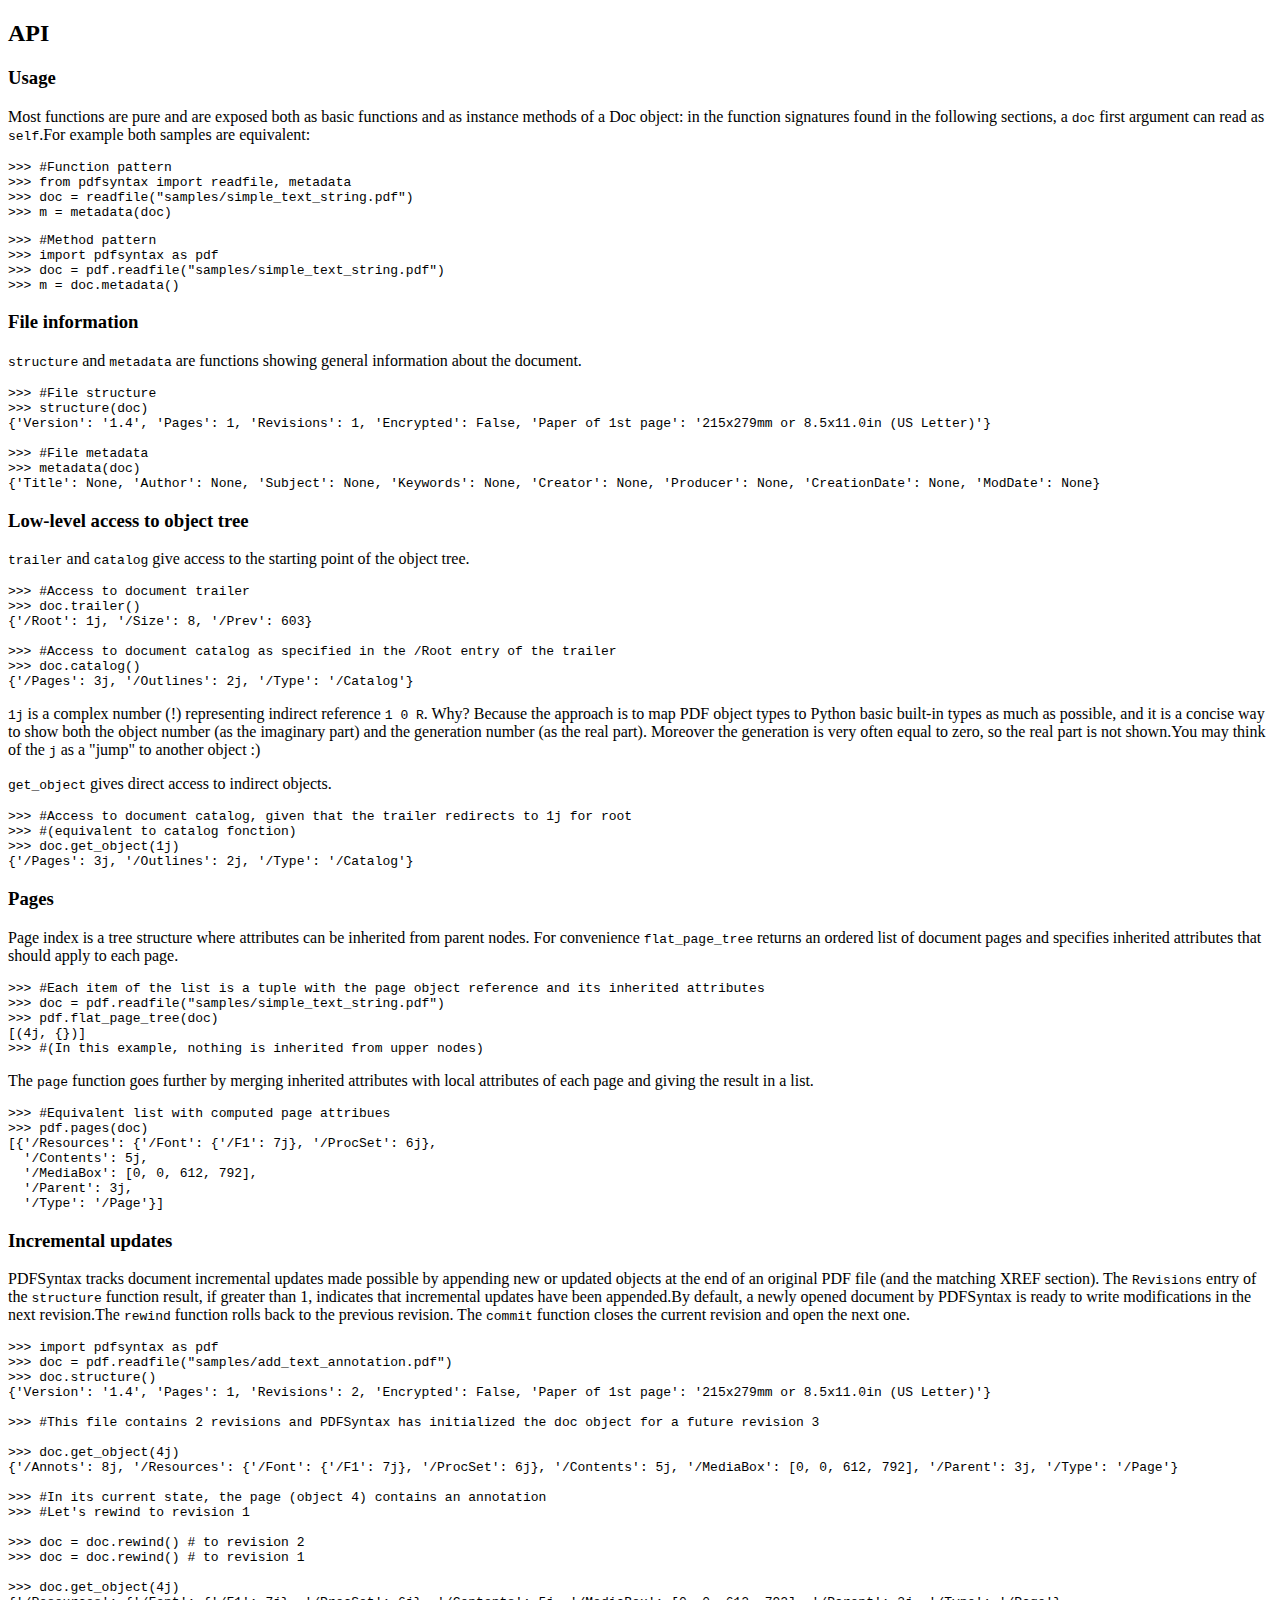
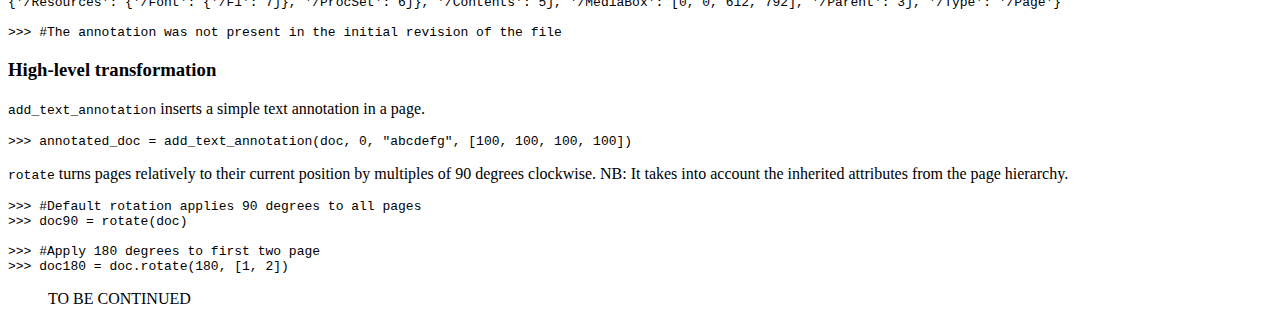
==== docs/api.html @ 43550f04 "Render markdown doc" ====
<!DOCTYPE html>
<html>
<head>
    <meta charset="UTF-8" />
    <meta name="viewport" content="width=device-width, initial-scale=1" />
    <title>PDFSyntax</title>
</head>
<body>
<h2>API</h2>
<h3>Usage</h3>
<p>Most functions are pure and are exposed both as basic functions and as instance methods of a Doc object: in the function signatures found in the following sections, a <code>doc</code> first argument can read as <code>self</code>.For example both samples are equivalent:</p>
<pre>>>> #Function pattern
>>> from pdfsyntax import readfile, metadata
>>> doc = readfile("samples/simple_text_string.pdf")
>>> m = metadata(doc)
</pre>
<pre>>>> #Method pattern
>>> import pdfsyntax as pdf
>>> doc = pdf.readfile("samples/simple_text_string.pdf")
>>> m = doc.metadata()
</pre>
<h3>File information</h3>
<p><code>structure</code> and <code>metadata</code> are functions showing general information about the document.</p>
<pre>>>> #File structure
>>> structure(doc)
{'Version': '1.4', 'Pages': 1, 'Revisions': 1, 'Encrypted': False, 'Paper of 1st page': '215x279mm or 8.5x11.0in (US Letter)'}

>>> #File metadata
>>> metadata(doc)
{'Title': None, 'Author': None, 'Subject': None, 'Keywords': None, 'Creator': None, 'Producer': None, 'CreationDate': None, 'ModDate': None}
</pre>
<h3>Low-level access to object tree</h3>
<p><code>trailer</code> and <code>catalog</code> give access to the starting point of the object tree. </p>
<pre>>>> #Access to document trailer
>>> doc.trailer()
{'/Root': 1j, '/Size': 8, '/Prev': 603}

>>> #Access to document catalog as specified in the /Root entry of the trailer
>>> doc.catalog()
{'/Pages': 3j, '/Outlines': 2j, '/Type': '/Catalog'}
</pre>
<p><code>1j</code> is a complex number (!) representing indirect reference <code>1 0 R</code>. Why? Because the approach is to map PDF object types to Python basic built-in types as much as possible, and it is a concise way to show both the object number (as the imaginary part) and the generation number (as the real part). Moreover the generation is very often equal to zero, so the real part is not shown.You may think of the <code>j</code> as a "jump" to another object :)</p>
<p><code>get_object</code> gives direct access to indirect objects.</p>
<pre>>>> #Access to document catalog, given that the trailer redirects to 1j for root
>>> #(equivalent to catalog fonction)
>>> doc.get_object(1j)
{'/Pages': 3j, '/Outlines': 2j, '/Type': '/Catalog'}
</pre>
<h3>Pages</h3>
<p>Page index is a tree structure where attributes can be inherited from parent nodes. For convenience <code>flat_page_tree</code> returns an ordered list of document pages and specifies inherited attributes that should apply to each page.</p>
<pre>>>> #Each item of the list is a tuple with the page object reference and its inherited attributes
>>> doc = pdf.readfile("samples/simple_text_string.pdf")
>>> pdf.flat_page_tree(doc)
[(4j, {})]
>>> #(In this example, nothing is inherited from upper nodes)
</pre>
<p>The <code>page</code> function goes further by merging inherited attributes with local attributes of each page and giving the result in a list.</p>
<pre>>>> #Equivalent list with computed page attribues
>>> pdf.pages(doc)
[{'/Resources': {'/Font': {'/F1': 7j}, '/ProcSet': 6j},
  '/Contents': 5j,
  '/MediaBox': [0, 0, 612, 792],
  '/Parent': 3j,
  '/Type': '/Page'}]
</pre>
<h3>Incremental updates</h3>
<p>PDFSyntax tracks document incremental updates made possible by appending new or updated objects at the end of an original PDF file (and the matching XREF section). The <code>Revisions</code> entry of the <code>structure</code> function result, if greater than 1, indicates that incremental updates have been appended.By default, a newly opened document by PDFSyntax is ready to write modifications in the next revision.The <code>rewind</code> function rolls back to the previous revision. The <code>commit</code> function closes the current revision and open the next one.</p>
<pre>>>> import pdfsyntax as pdf
>>> doc = pdf.readfile("samples/add_text_annotation.pdf")
>>> doc.structure()
{'Version': '1.4', 'Pages': 1, 'Revisions': 2, 'Encrypted': False, 'Paper of 1st page': '215x279mm or 8.5x11.0in (US Letter)'}

>>> #This file contains 2 revisions and PDFSyntax has initialized the doc object for a future revision 3

>>> doc.get_object(4j)
{'/Annots': 8j, '/Resources': {'/Font': {'/F1': 7j}, '/ProcSet': 6j}, '/Contents': 5j, '/MediaBox': [0, 0, 612, 792], '/Parent': 3j, '/Type': '/Page'}

>>> #In its current state, the page (object 4) contains an annotation
>>> #Let's rewind to revision 1

>>> doc = doc.rewind() # to revision 2
>>> doc = doc.rewind() # to revision 1

>>> doc.get_object(4j)
{'/Resources': {'/Font': {'/F1': 7j}, '/ProcSet': 6j}, '/Contents': 5j, '/MediaBox': [0, 0, 612, 792], '/Parent': 3j, '/Type': '/Page'}

>>> #The annotation was not present in the initial revision of the file
</pre>
<h3>High-level transformation</h3>
<p><code>add_text_annotation</code> inserts a simple text annotation in a page.</p>
<pre>>>> annotated_doc = add_text_annotation(doc, 0, "abcdefg", [100, 100, 100, 100])
</pre>
<p><code>rotate</code> turns pages relatively to their current position by multiples of 90 degrees clockwise. NB: It takes into account the inherited attributes from the page hierarchy.</p>
<pre>>>> #Default rotation applies 90 degrees to all pages
>>> doc90 = rotate(doc)

>>> #Apply 180 degrees to first two page
>>> doc180 = doc.rotate(180, [1, 2])
</pre>
<p></p>
<blockquote><p> TO BE CONTINUED</p>
</blockquote>

</body>
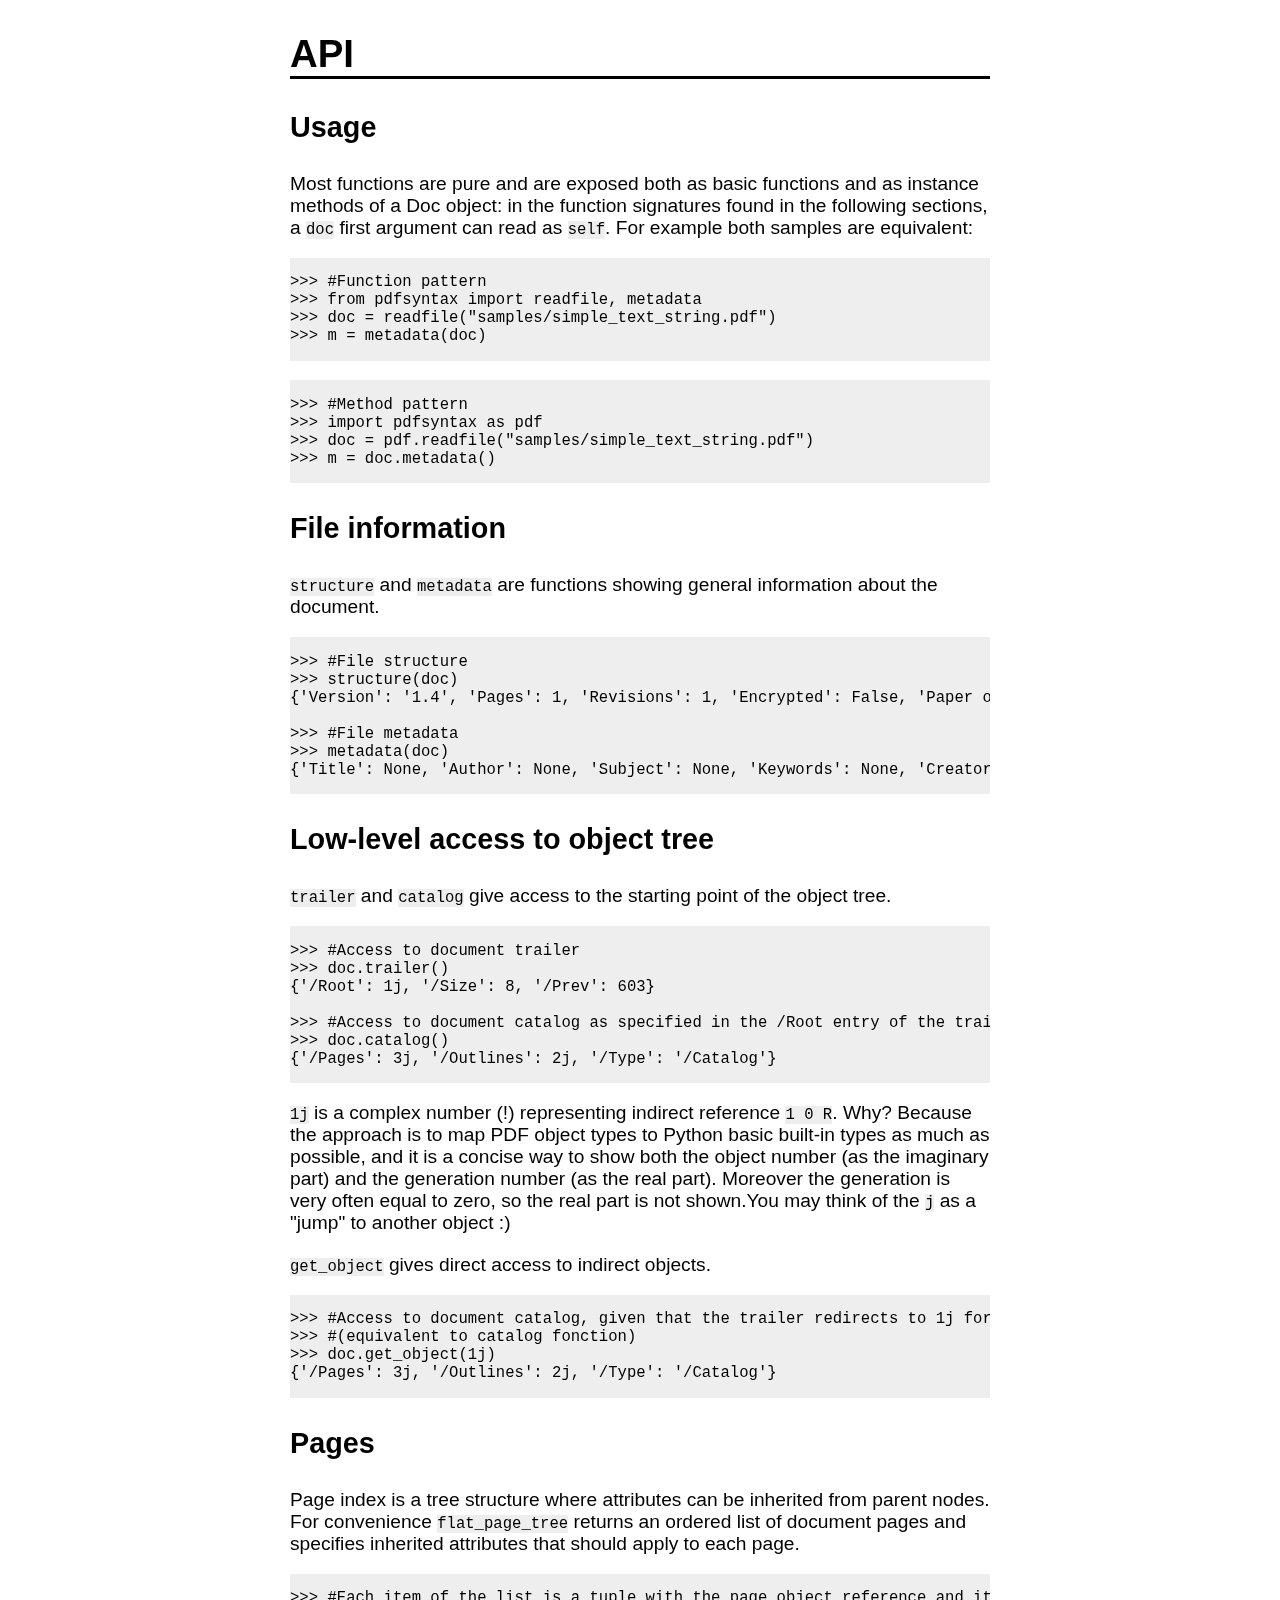
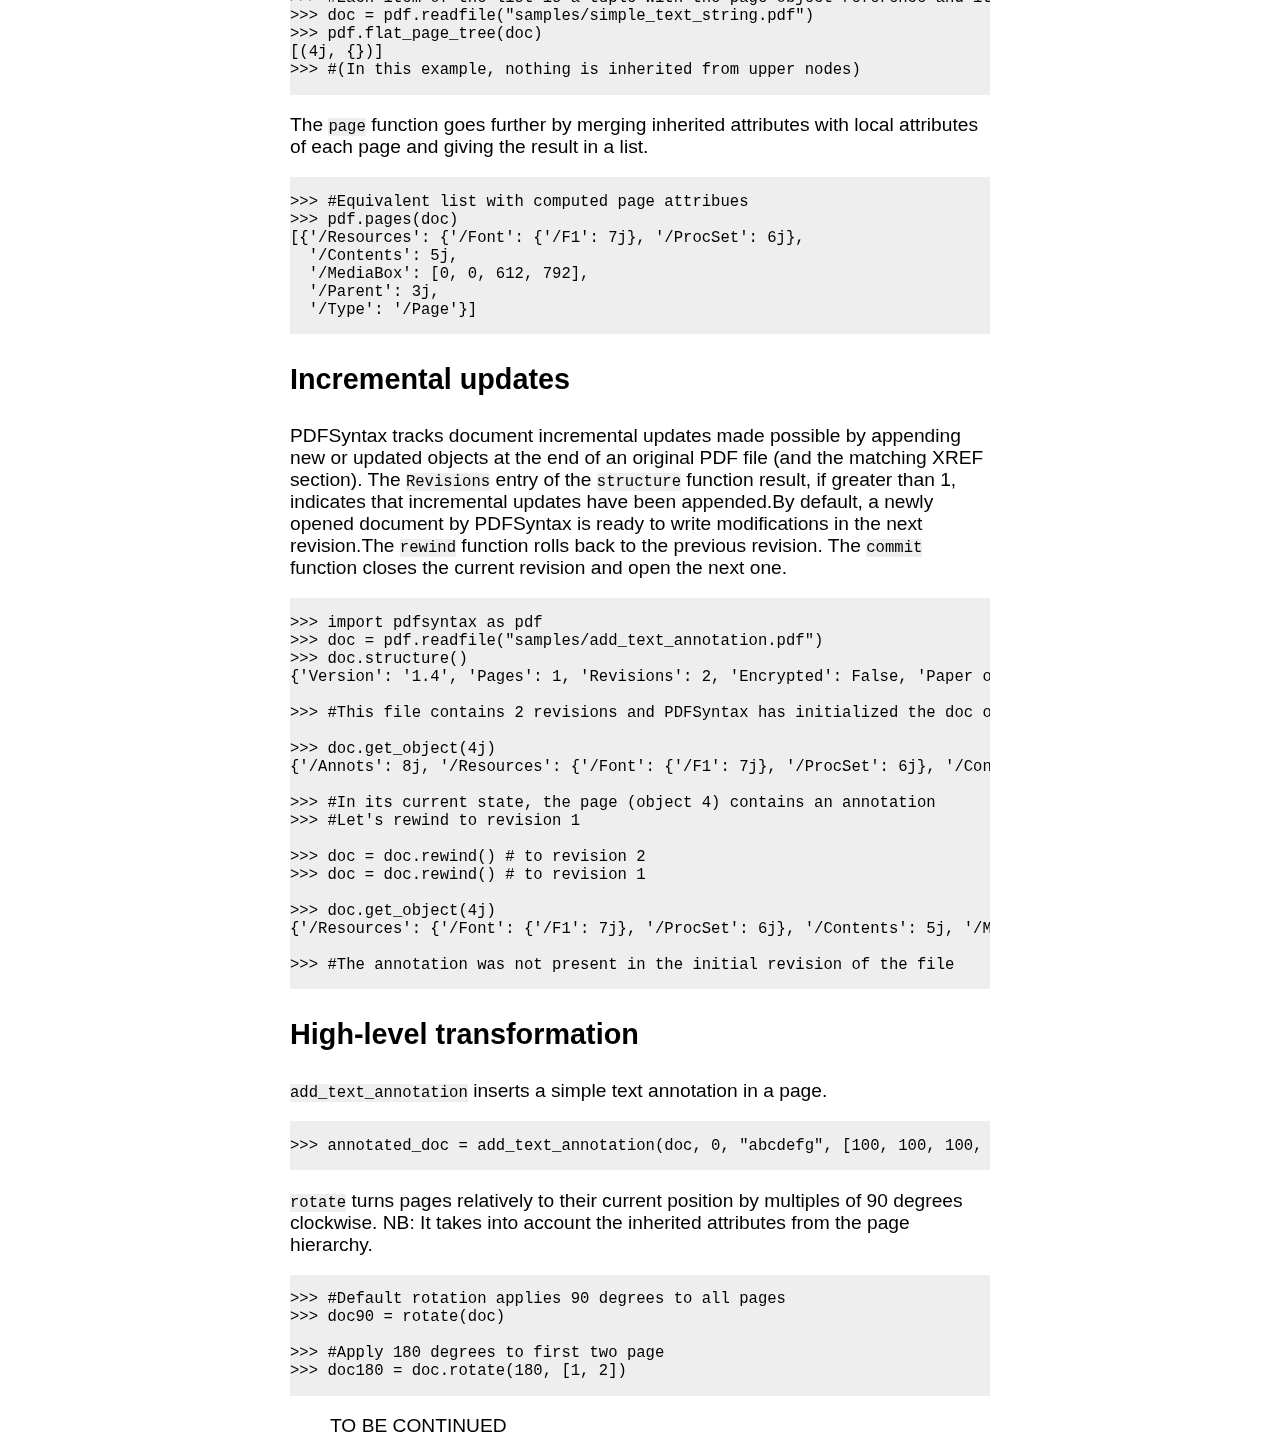
==== commit 3d06a439: "Add css to markdown renderer" ====
--- a/docs/api.html
+++ b/docs/api.html
@@ -3,22 +3,26 @@
 <head>
     <meta charset="UTF-8" />
     <meta name="viewport" content="width=device-width, initial-scale=1" />
+    <link rel="stylesheet" href="pdfsyntax.css">
     <title>PDFSyntax</title>
 </head>
 <body>
 <h2>API</h2>
+<p></p>
 <h3>Usage</h3>
-<p>Most functions are pure and are exposed both as basic functions and as instance methods of a Doc object: in the function signatures found in the following sections, a <code>doc</code> first argument can read as <code>self</code>.For example both samples are equivalent:</p>
+<p>Most functions are pure and are exposed both as basic functions and as instance methods of a Doc object: in the function signatures found in the following sections, a <code>doc</code> first argument can read as <code>self</code>. For example both samples are equivalent:</p>
 <pre>>>> #Function pattern
 >>> from pdfsyntax import readfile, metadata
 >>> doc = readfile("samples/simple_text_string.pdf")
 >>> m = metadata(doc)
 </pre>
+<p></p>
 <pre>>>> #Method pattern
 >>> import pdfsyntax as pdf
 >>> doc = pdf.readfile("samples/simple_text_string.pdf")
 >>> m = doc.metadata()
 </pre>
+<p></p>
 <h3>File information</h3>
 <p><code>structure</code> and <code>metadata</code> are functions showing general information about the document.</p>
 <pre>>>> #File structure
@@ -29,6 +33,7 @@
 >>> metadata(doc)
 {'Title': None, 'Author': None, 'Subject': None, 'Keywords': None, 'Creator': None, 'Producer': None, 'CreationDate': None, 'ModDate': None}
 </pre>
+<p></p>
 <h3>Low-level access to object tree</h3>
 <p><code>trailer</code> and <code>catalog</code> give access to the starting point of the object tree. </p>
 <pre>>>> #Access to document trailer
@@ -46,6 +51,7 @@
 >>> doc.get_object(1j)
 {'/Pages': 3j, '/Outlines': 2j, '/Type': '/Catalog'}
 </pre>
+<p></p>
 <h3>Pages</h3>
 <p>Page index is a tree structure where attributes can be inherited from parent nodes. For convenience <code>flat_page_tree</code> returns an ordered list of document pages and specifies inherited attributes that should apply to each page.</p>
 <pre>>>> #Each item of the list is a tuple with the page object reference and its inherited attributes
@@ -63,6 +69,7 @@
   '/Parent': 3j,
   '/Type': '/Page'}]
 </pre>
+<p></p>
 <h3>Incremental updates</h3>
 <p>PDFSyntax tracks document incremental updates made possible by appending new or updated objects at the end of an original PDF file (and the matching XREF section). The <code>Revisions</code> entry of the <code>structure</code> function result, if greater than 1, indicates that incremental updates have been appended.By default, a newly opened document by PDFSyntax is ready to write modifications in the next revision.The <code>rewind</code> function rolls back to the previous revision. The <code>commit</code> function closes the current revision and open the next one.</p>
 <pre>>>> import pdfsyntax as pdf
@@ -86,6 +93,7 @@
 
 >>> #The annotation was not present in the initial revision of the file
 </pre>
+<p></p>
 <h3>High-level transformation</h3>
 <p><code>add_text_annotation</code> inserts a simple text annotation in a page.</p>
 <pre>>>> annotated_doc = add_text_annotation(doc, 0, "abcdefg", [100, 100, 100, 100])
--- a/docs/pdfsyntax.css
+++ b/docs/pdfsyntax.css
@@ -0,0 +1,26 @@
+body {
+    font-family: sans-serif;
+    font-size: 1.2em;
+    max-width: 700px;
+    margin: 0.5em auto;
+}
+h2 {
+    font-size: 2em;
+    border-bottom-style: solid;
+    border-bottom-color: black;
+}
+h3 {
+    font-size: 1.5em;
+}
+code {
+    background-color: #eeeeee;
+}
+pre {
+    padding-top: 1em;
+    padding-bottom: 1em;
+    background-color: #eeeeee;
+    overflow-y: auto;
+}
+img {
+    max-width: 100%;
+}
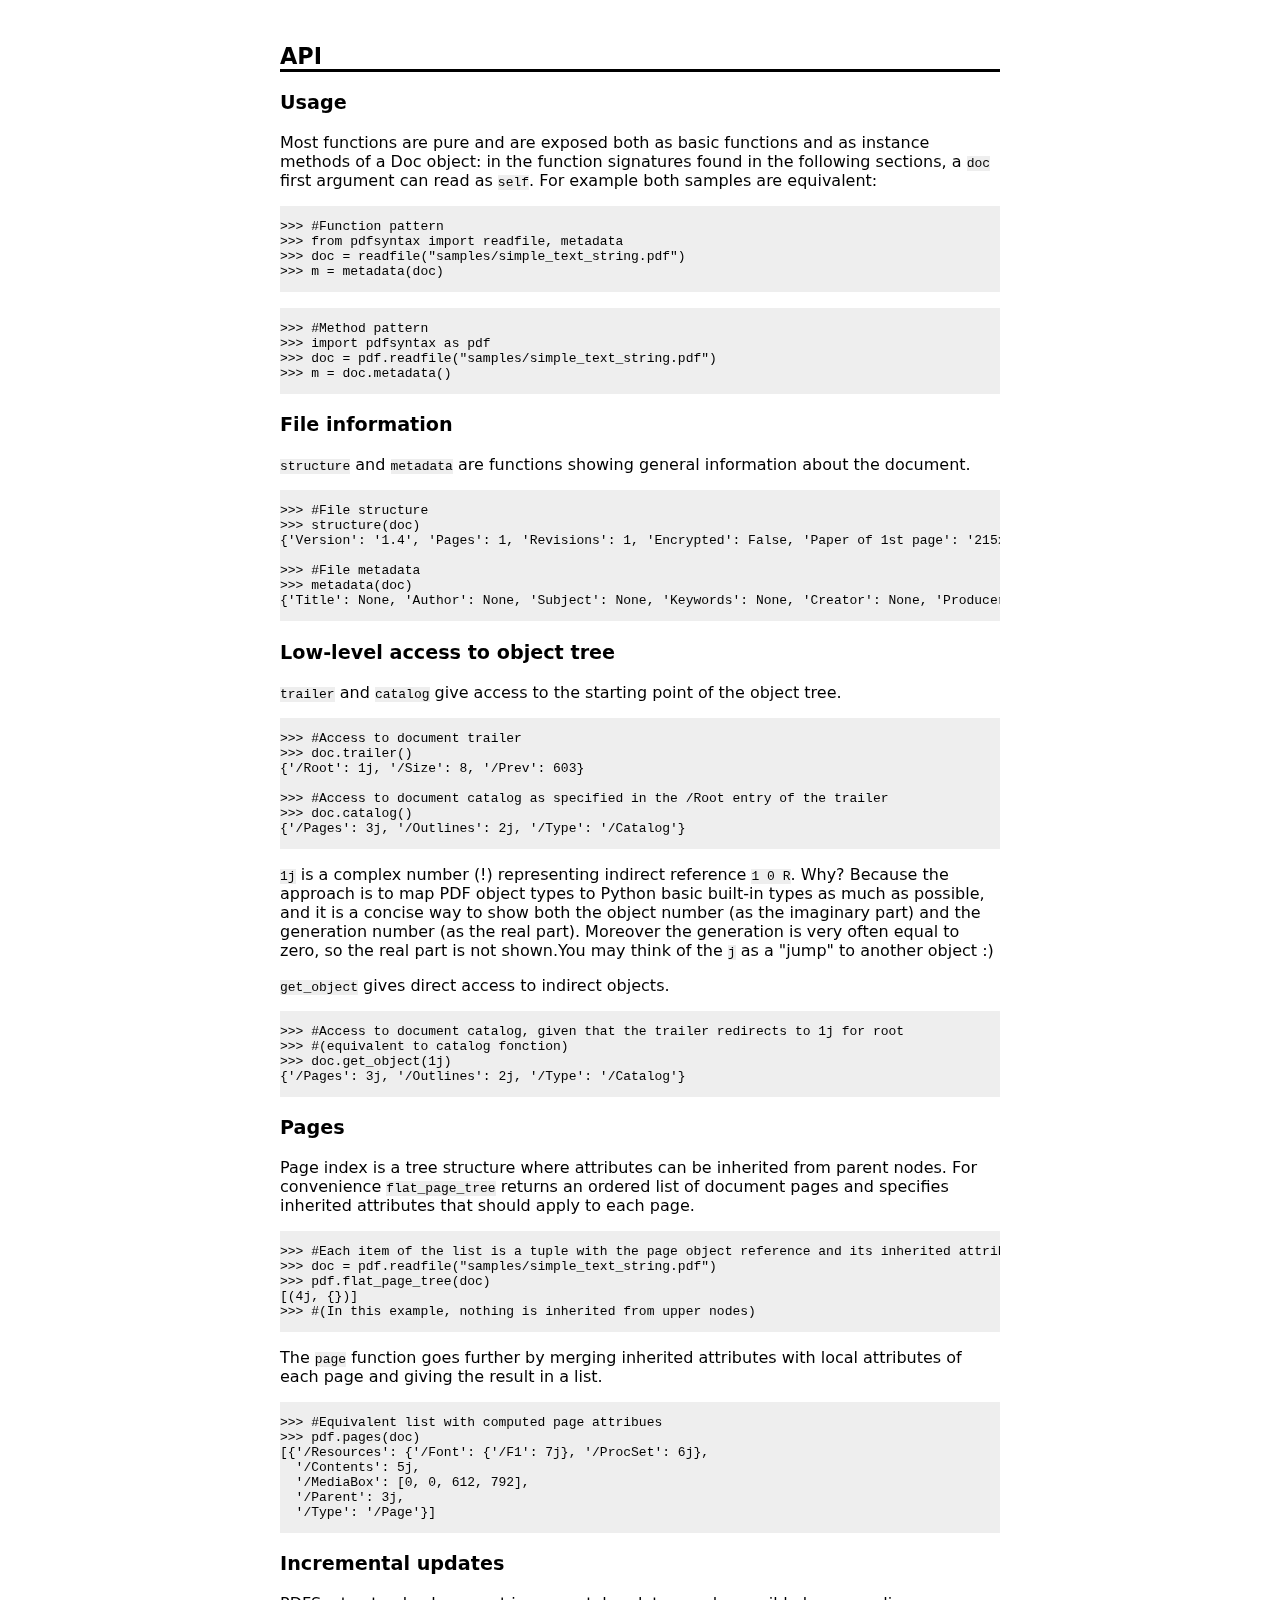
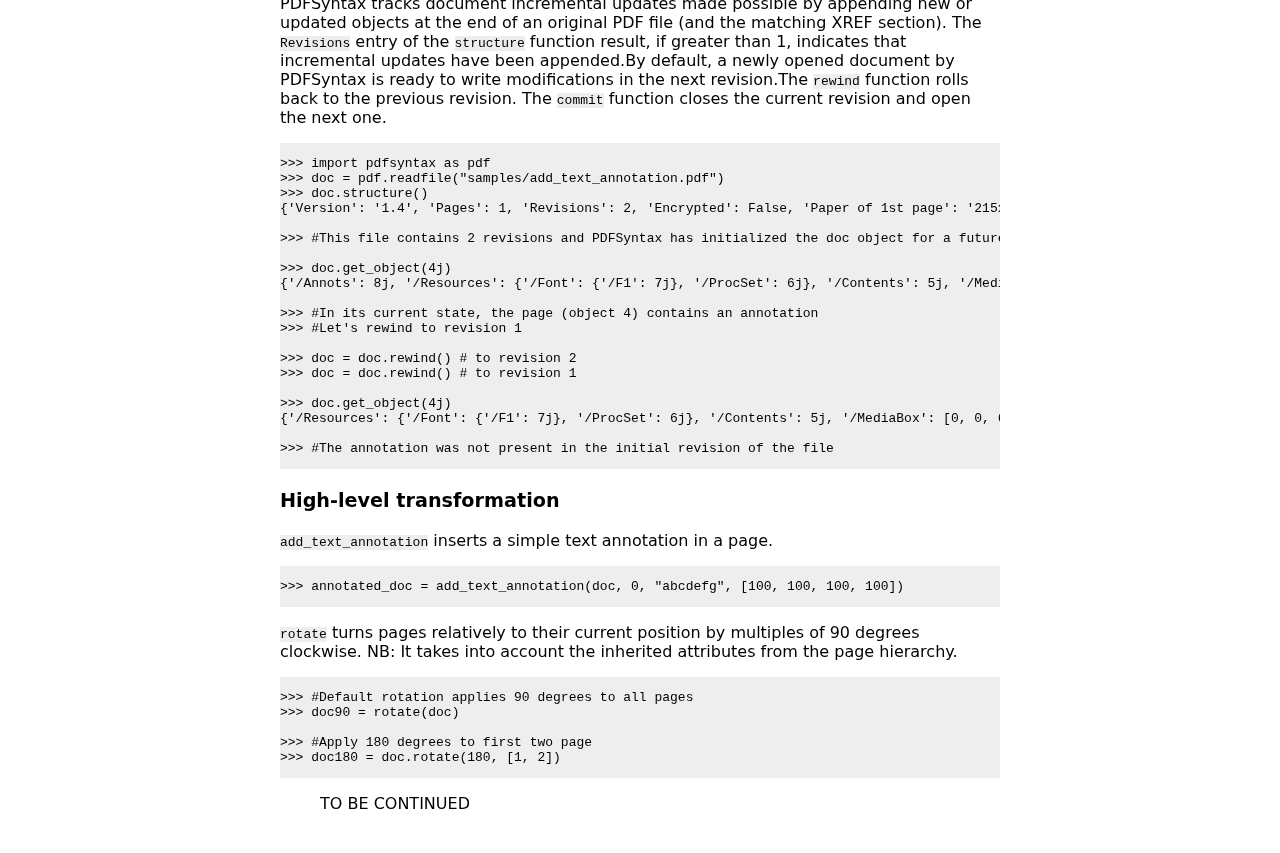
==== commit c608999e: "Add HTML entities in markdown compiler" ====
--- a/docs/api.html
+++ b/docs/api.html
@@ -7,62 +7,63 @@
     <title>PDFSyntax</title>
 </head>
 <body>
+<main>
 <h2>API</h2>
 <p></p>
 <h3>Usage</h3>
 <p>Most functions are pure and are exposed both as basic functions and as instance methods of a Doc object: in the function signatures found in the following sections, a <code>doc</code> first argument can read as <code>self</code>. For example both samples are equivalent:</p>
-<pre>>>> #Function pattern
->>> from pdfsyntax import readfile, metadata
->>> doc = readfile("samples/simple_text_string.pdf")
->>> m = metadata(doc)
+<pre>&gt;&gt;&gt; #Function pattern
+&gt;&gt;&gt; from pdfsyntax import readfile, metadata
+&gt;&gt;&gt; doc = readfile("samples/simple_text_string.pdf")
+&gt;&gt;&gt; m = metadata(doc)
 </pre>
 <p></p>
-<pre>>>> #Method pattern
->>> import pdfsyntax as pdf
->>> doc = pdf.readfile("samples/simple_text_string.pdf")
->>> m = doc.metadata()
+<pre>&gt;&gt;&gt; #Method pattern
+&gt;&gt;&gt; import pdfsyntax as pdf
+&gt;&gt;&gt; doc = pdf.readfile("samples/simple_text_string.pdf")
+&gt;&gt;&gt; m = doc.metadata()
 </pre>
 <p></p>
 <h3>File information</h3>
 <p><code>structure</code> and <code>metadata</code> are functions showing general information about the document.</p>
-<pre>>>> #File structure
->>> structure(doc)
+<pre>&gt;&gt;&gt; #File structure
+&gt;&gt;&gt; structure(doc)
 {'Version': '1.4', 'Pages': 1, 'Revisions': 1, 'Encrypted': False, 'Paper of 1st page': '215x279mm or 8.5x11.0in (US Letter)'}
 
->>> #File metadata
->>> metadata(doc)
+&gt;&gt;&gt; #File metadata
+&gt;&gt;&gt; metadata(doc)
 {'Title': None, 'Author': None, 'Subject': None, 'Keywords': None, 'Creator': None, 'Producer': None, 'CreationDate': None, 'ModDate': None}
 </pre>
 <p></p>
 <h3>Low-level access to object tree</h3>
 <p><code>trailer</code> and <code>catalog</code> give access to the starting point of the object tree. </p>
-<pre>>>> #Access to document trailer
->>> doc.trailer()
+<pre>&gt;&gt;&gt; #Access to document trailer
+&gt;&gt;&gt; doc.trailer()
 {'/Root': 1j, '/Size': 8, '/Prev': 603}
 
->>> #Access to document catalog as specified in the /Root entry of the trailer
->>> doc.catalog()
+&gt;&gt;&gt; #Access to document catalog as specified in the /Root entry of the trailer
+&gt;&gt;&gt; doc.catalog()
 {'/Pages': 3j, '/Outlines': 2j, '/Type': '/Catalog'}
 </pre>
 <p><code>1j</code> is a complex number (!) representing indirect reference <code>1 0 R</code>. Why? Because the approach is to map PDF object types to Python basic built-in types as much as possible, and it is a concise way to show both the object number (as the imaginary part) and the generation number (as the real part). Moreover the generation is very often equal to zero, so the real part is not shown.You may think of the <code>j</code> as a "jump" to another object :)</p>
 <p><code>get_object</code> gives direct access to indirect objects.</p>
-<pre>>>> #Access to document catalog, given that the trailer redirects to 1j for root
->>> #(equivalent to catalog fonction)
->>> doc.get_object(1j)
+<pre>&gt;&gt;&gt; #Access to document catalog, given that the trailer redirects to 1j for root
+&gt;&gt;&gt; #(equivalent to catalog fonction)
+&gt;&gt;&gt; doc.get_object(1j)
 {'/Pages': 3j, '/Outlines': 2j, '/Type': '/Catalog'}
 </pre>
 <p></p>
 <h3>Pages</h3>
 <p>Page index is a tree structure where attributes can be inherited from parent nodes. For convenience <code>flat_page_tree</code> returns an ordered list of document pages and specifies inherited attributes that should apply to each page.</p>
-<pre>>>> #Each item of the list is a tuple with the page object reference and its inherited attributes
->>> doc = pdf.readfile("samples/simple_text_string.pdf")
->>> pdf.flat_page_tree(doc)
+<pre>&gt;&gt;&gt; #Each item of the list is a tuple with the page object reference and its inherited attributes
+&gt;&gt;&gt; doc = pdf.readfile("samples/simple_text_string.pdf")
+&gt;&gt;&gt; pdf.flat_page_tree(doc)
 [(4j, {})]
->>> #(In this example, nothing is inherited from upper nodes)
+&gt;&gt;&gt; #(In this example, nothing is inherited from upper nodes)
 </pre>
 <p>The <code>page</code> function goes further by merging inherited attributes with local attributes of each page and giving the result in a list.</p>
-<pre>>>> #Equivalent list with computed page attribues
->>> pdf.pages(doc)
+<pre>&gt;&gt;&gt; #Equivalent list with computed page attribues
+&gt;&gt;&gt; pdf.pages(doc)
 [{'/Resources': {'/Font': {'/F1': 7j}, '/ProcSet': 6j},
   '/Contents': 5j,
   '/MediaBox': [0, 0, 612, 792],
@@ -72,41 +73,42 @@
 <p></p>
 <h3>Incremental updates</h3>
 <p>PDFSyntax tracks document incremental updates made possible by appending new or updated objects at the end of an original PDF file (and the matching XREF section). The <code>Revisions</code> entry of the <code>structure</code> function result, if greater than 1, indicates that incremental updates have been appended.By default, a newly opened document by PDFSyntax is ready to write modifications in the next revision.The <code>rewind</code> function rolls back to the previous revision. The <code>commit</code> function closes the current revision and open the next one.</p>
-<pre>>>> import pdfsyntax as pdf
->>> doc = pdf.readfile("samples/add_text_annotation.pdf")
->>> doc.structure()
+<pre>&gt;&gt;&gt; import pdfsyntax as pdf
+&gt;&gt;&gt; doc = pdf.readfile("samples/add_text_annotation.pdf")
+&gt;&gt;&gt; doc.structure()
 {'Version': '1.4', 'Pages': 1, 'Revisions': 2, 'Encrypted': False, 'Paper of 1st page': '215x279mm or 8.5x11.0in (US Letter)'}
 
->>> #This file contains 2 revisions and PDFSyntax has initialized the doc object for a future revision 3
+&gt;&gt;&gt; #This file contains 2 revisions and PDFSyntax has initialized the doc object for a future revision 3
 
->>> doc.get_object(4j)
+&gt;&gt;&gt; doc.get_object(4j)
 {'/Annots': 8j, '/Resources': {'/Font': {'/F1': 7j}, '/ProcSet': 6j}, '/Contents': 5j, '/MediaBox': [0, 0, 612, 792], '/Parent': 3j, '/Type': '/Page'}
 
->>> #In its current state, the page (object 4) contains an annotation
->>> #Let's rewind to revision 1
+&gt;&gt;&gt; #In its current state, the page (object 4) contains an annotation
+&gt;&gt;&gt; #Let's rewind to revision 1
 
->>> doc = doc.rewind() # to revision 2
->>> doc = doc.rewind() # to revision 1
+&gt;&gt;&gt; doc = doc.rewind() # to revision 2
+&gt;&gt;&gt; doc = doc.rewind() # to revision 1
 
->>> doc.get_object(4j)
+&gt;&gt;&gt; doc.get_object(4j)
 {'/Resources': {'/Font': {'/F1': 7j}, '/ProcSet': 6j}, '/Contents': 5j, '/MediaBox': [0, 0, 612, 792], '/Parent': 3j, '/Type': '/Page'}
 
->>> #The annotation was not present in the initial revision of the file
+&gt;&gt;&gt; #The annotation was not present in the initial revision of the file
 </pre>
 <p></p>
 <h3>High-level transformation</h3>
 <p><code>add_text_annotation</code> inserts a simple text annotation in a page.</p>
-<pre>>>> annotated_doc = add_text_annotation(doc, 0, "abcdefg", [100, 100, 100, 100])
+<pre>&gt;&gt;&gt; annotated_doc = add_text_annotation(doc, 0, "abcdefg", [100, 100, 100, 100])
 </pre>
 <p><code>rotate</code> turns pages relatively to their current position by multiples of 90 degrees clockwise. NB: It takes into account the inherited attributes from the page hierarchy.</p>
-<pre>>>> #Default rotation applies 90 degrees to all pages
->>> doc90 = rotate(doc)
+<pre>&gt;&gt;&gt; #Default rotation applies 90 degrees to all pages
+&gt;&gt;&gt; doc90 = rotate(doc)
 
->>> #Apply 180 degrees to first two page
->>> doc180 = doc.rotate(180, [1, 2])
+&gt;&gt;&gt; #Apply 180 degrees to first two page
+&gt;&gt;&gt; doc180 = doc.rotate(180, [1, 2])
 </pre>
 <p></p>
 <blockquote><p> TO BE CONTINUED</p>
 </blockquote>
 
+</main>
 </body>
--- a/docs/pdfsyntax.css
+++ b/docs/pdfsyntax.css
@@ -1,16 +1,26 @@
 body {
-    font-family: sans-serif;
-    font-size: 1.2em;
-    max-width: 700px;
+    font-family: system-ui, sans-serif;
+}
+header, main, footer {
+    font-size: 1em;
+    max-width: 720px;
+    padding: 1em;
     margin: 0.5em auto;
 }
+header, footer {
+    text-align: center;
+}
+h1 {
+    font-size: 2.5em;
+    margin-top: 0;
+}
 h2 {
-    font-size: 2em;
+    font-size: 1.4em;
     border-bottom-style: solid;
     border-bottom-color: black;
 }
 h3 {
-    font-size: 1.5em;
+    font-size: 1.2em;
 }
 code {
     background-color: #eeeeee;
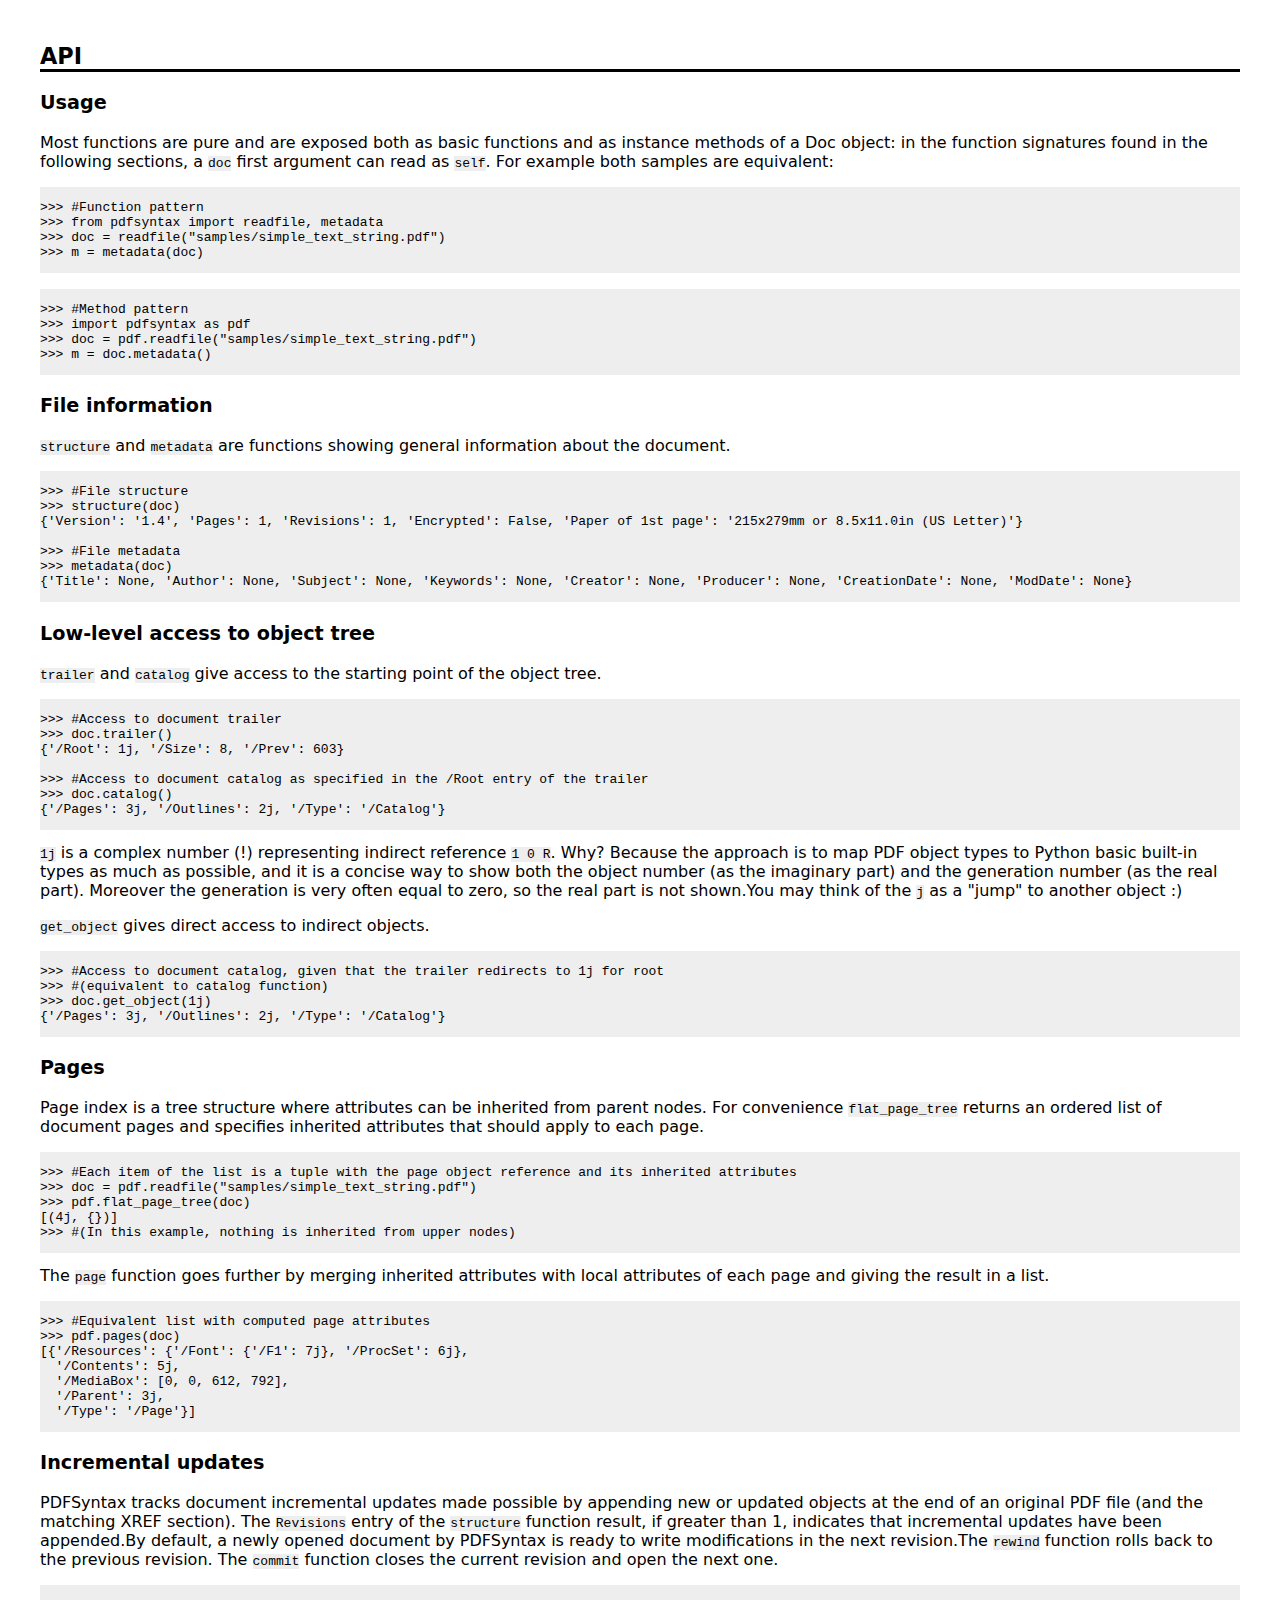
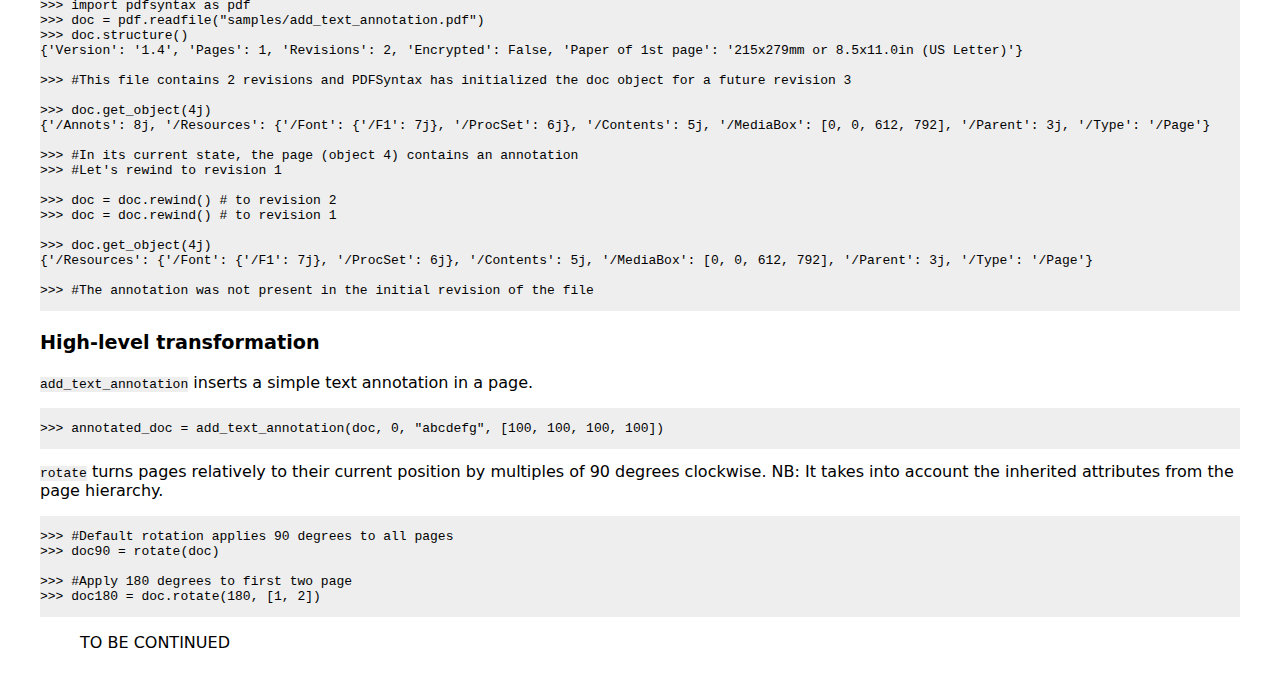
==== commit e60a5d6a: "Fix typos" ====
--- a/docs/api.html
+++ b/docs/api.html
@@ -48,7 +48,7 @@
 <p><code>1j</code> is a complex number (!) representing indirect reference <code>1 0 R</code>. Why? Because the approach is to map PDF object types to Python basic built-in types as much as possible, and it is a concise way to show both the object number (as the imaginary part) and the generation number (as the real part). Moreover the generation is very often equal to zero, so the real part is not shown.You may think of the <code>j</code> as a "jump" to another object :)</p>
 <p><code>get_object</code> gives direct access to indirect objects.</p>
 <pre>&gt;&gt;&gt; #Access to document catalog, given that the trailer redirects to 1j for root
-&gt;&gt;&gt; #(equivalent to catalog fonction)
+&gt;&gt;&gt; #(equivalent to catalog function)
 &gt;&gt;&gt; doc.get_object(1j)
 {'/Pages': 3j, '/Outlines': 2j, '/Type': '/Catalog'}
 </pre>
@@ -62,7 +62,7 @@
 &gt;&gt;&gt; #(In this example, nothing is inherited from upper nodes)
 </pre>
 <p>The <code>page</code> function goes further by merging inherited attributes with local attributes of each page and giving the result in a list.</p>
-<pre>&gt;&gt;&gt; #Equivalent list with computed page attribues
+<pre>&gt;&gt;&gt; #Equivalent list with computed page attributes
 &gt;&gt;&gt; pdf.pages(doc)
 [{'/Resources': {'/Font': {'/F1': 7j}, '/ProcSet': 6j},
   '/Contents': 5j,
--- a/docs/pdfsyntax.css
+++ b/docs/pdfsyntax.css
@@ -2,14 +2,15 @@
     font-family: system-ui, sans-serif;
 }
 header, main, footer {
+    max-width: 1200px;
     font-size: 1em;
-    max-width: 720px;
     padding: 1em;
     margin: 0.5em auto;
 }
 header, footer {
     text-align: center;
 }
+
 h1 {
     font-size: 2.5em;
     margin-top: 0;
@@ -22,6 +23,11 @@
 h3 {
     font-size: 1.2em;
 }
+
+h4 {
+    font-size: 1em;
+}
+
 code {
     background-color: #eeeeee;
 }
@@ -33,4 +39,57 @@
 }
 img {
     max-width: 100%;
+    border-radius: 25px;
 }
+
+section {
+    display: flex;
+    flex-flow: row wrap;
+    align-items: start;
+    justify-content: space-around;
+    gap: 50px;
+    padding-top: 2em;
+    padding-bottom: 2em;
+}
+
+.f {
+    width: 360px;
+}
+
+.b0 {
+    background-color: #ffffff;
+}    
+
+.b1 {
+    background: linear-gradient(#e2e2e2, #f7f7f7);
+    text-align: center;
+    padding-top: 20px;
+    padding-bottom: 20px;
+}    
+
+.content {
+    max-width: 1200px;
+    margin: 0.5em auto;
+}
+
+a {
+    color: #770000;
+}
+
+.pad {
+    padding-left: 2em;
+    padding-right: 2em;
+}
+
+h4 {
+    margin-top: 10px;
+    margin-bottom: 8px;
+}
+
+p {
+    margin-top: 8px;
+}
+
+.rl {
+    border-top: solid 1px #770000;
+}
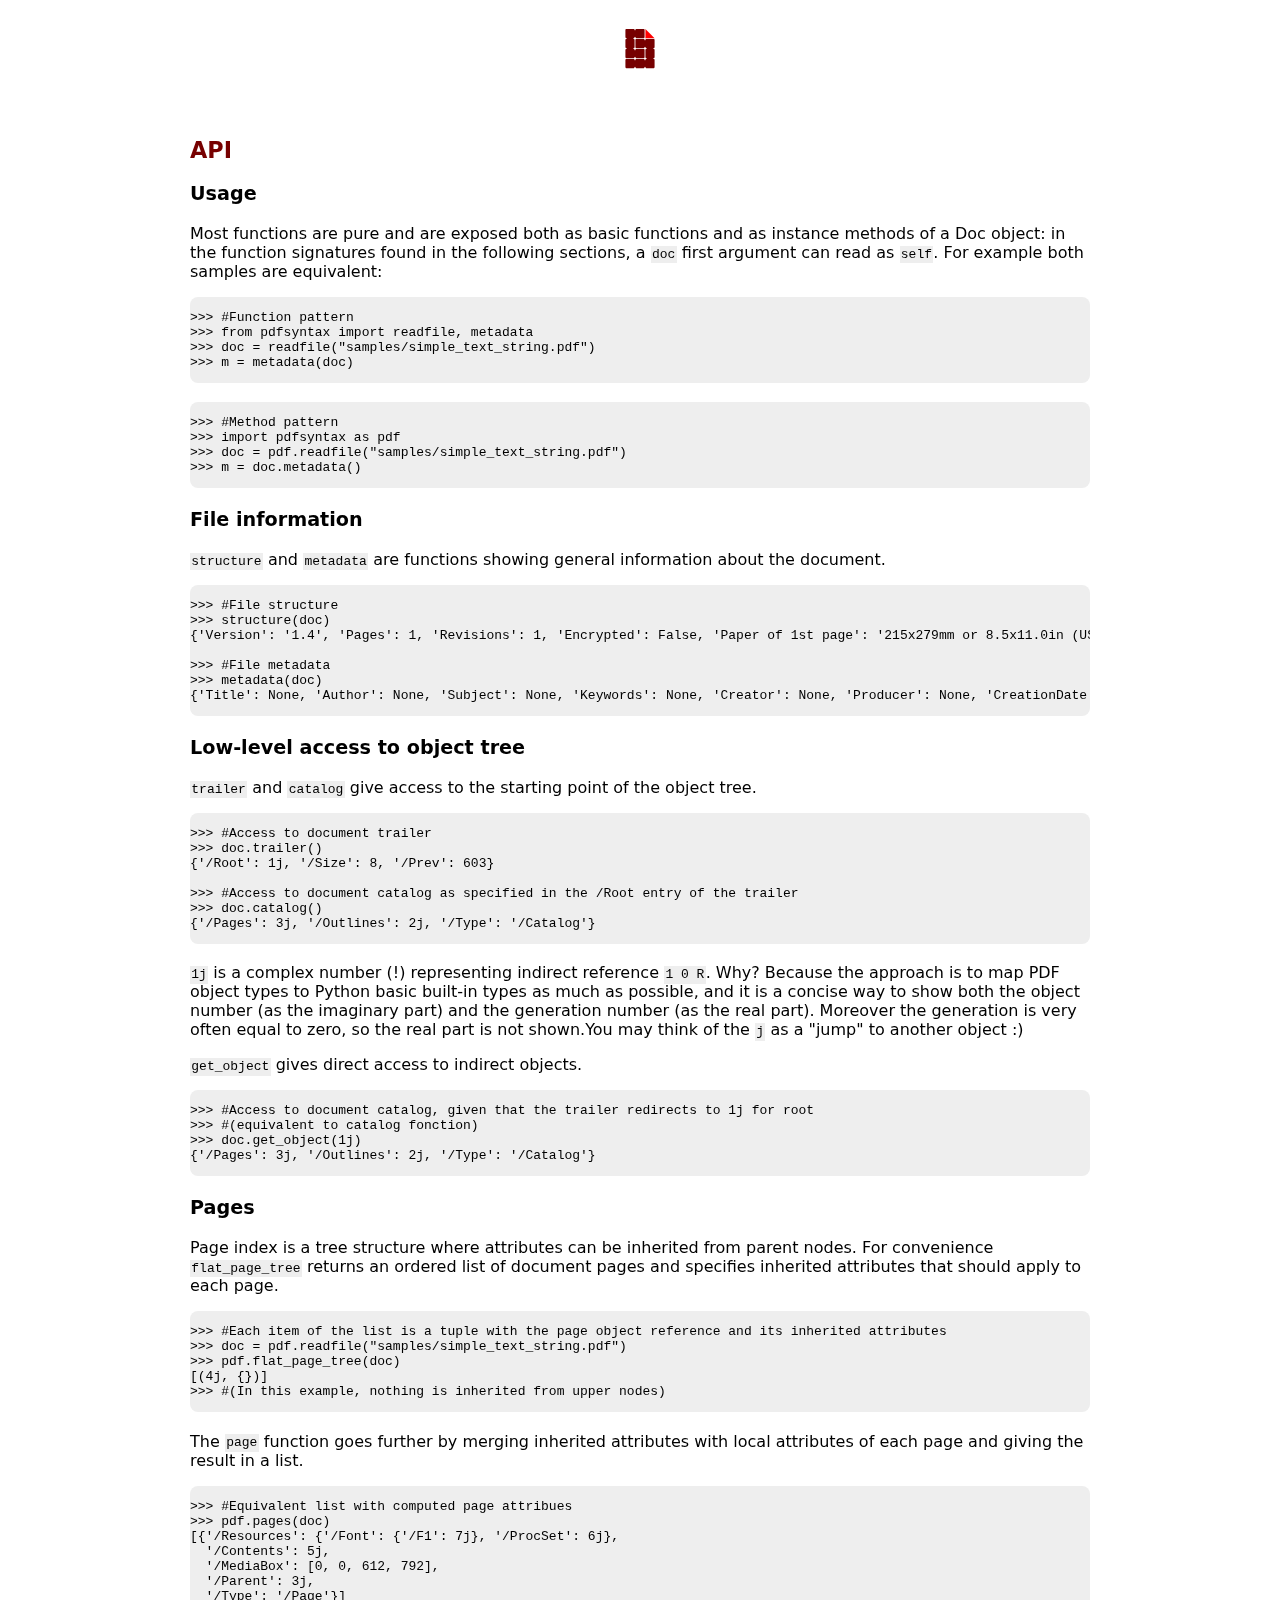
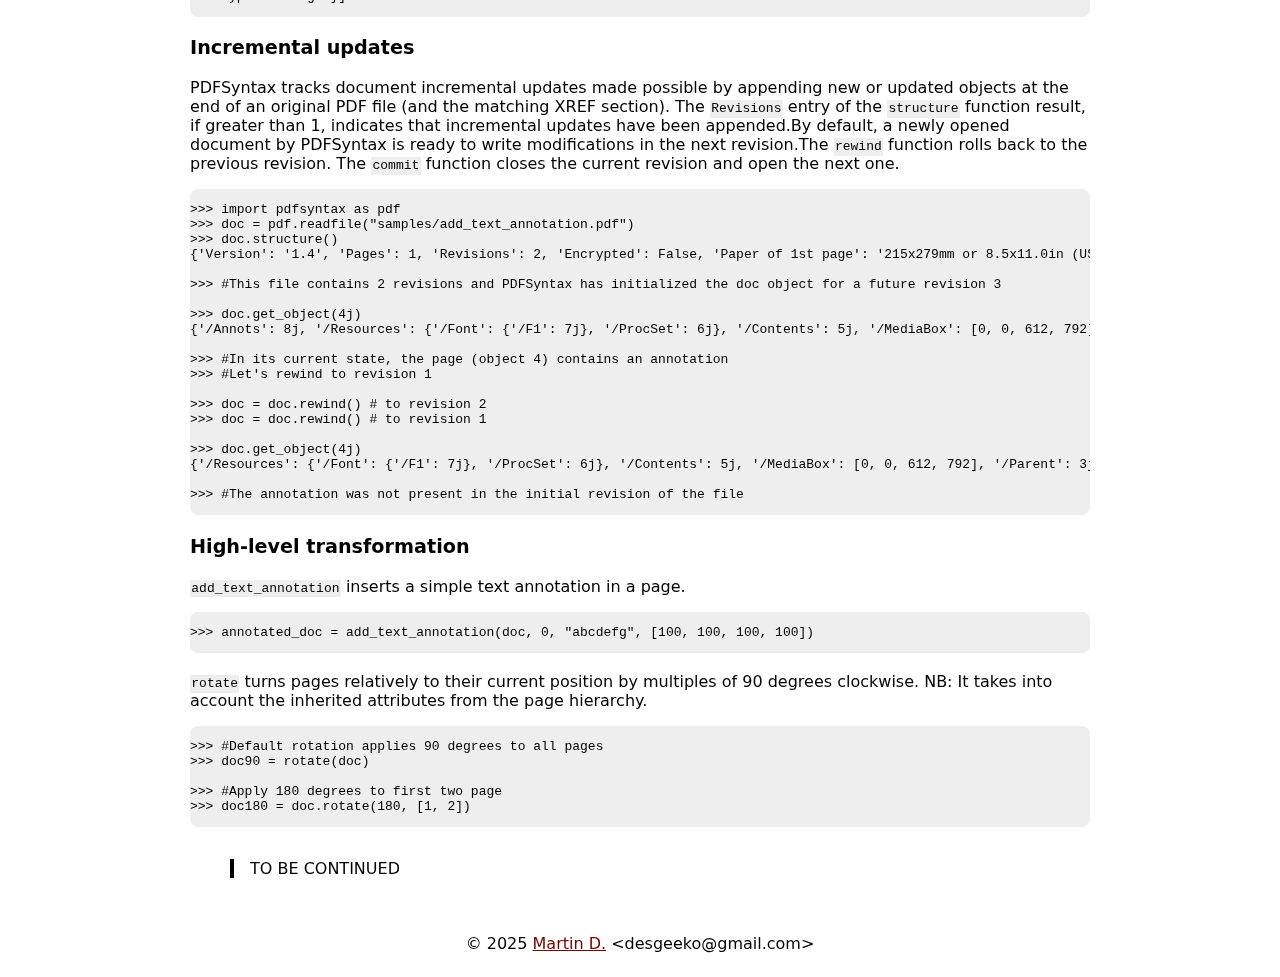
==== commit a137d29e: "Add header and footer in html docs" ====
--- a/docs/api.html
+++ b/docs/api.html
@@ -7,6 +7,9 @@
     <title>PDFSyntax</title>
 </head>
 <body>
+<header>
+<a href="https://pdfsyntax.dev"><img src="logo.svg" width="50"/></a>
+</header>
 <main>
 <h2>API</h2>
 <p></p>
@@ -48,7 +51,7 @@
 <p><code>1j</code> is a complex number (!) representing indirect reference <code>1 0 R</code>. Why? Because the approach is to map PDF object types to Python basic built-in types as much as possible, and it is a concise way to show both the object number (as the imaginary part) and the generation number (as the real part). Moreover the generation is very often equal to zero, so the real part is not shown.You may think of the <code>j</code> as a "jump" to another object :)</p>
 <p><code>get_object</code> gives direct access to indirect objects.</p>
 <pre>&gt;&gt;&gt; #Access to document catalog, given that the trailer redirects to 1j for root
-&gt;&gt;&gt; #(equivalent to catalog function)
+&gt;&gt;&gt; #(equivalent to catalog fonction)
 &gt;&gt;&gt; doc.get_object(1j)
 {'/Pages': 3j, '/Outlines': 2j, '/Type': '/Catalog'}
 </pre>
@@ -62,7 +65,7 @@
 &gt;&gt;&gt; #(In this example, nothing is inherited from upper nodes)
 </pre>
 <p>The <code>page</code> function goes further by merging inherited attributes with local attributes of each page and giving the result in a list.</p>
-<pre>&gt;&gt;&gt; #Equivalent list with computed page attributes
+<pre>&gt;&gt;&gt; #Equivalent list with computed page attribues
 &gt;&gt;&gt; pdf.pages(doc)
 [{'/Resources': {'/Font': {'/F1': 7j}, '/ProcSet': 6j},
   '/Contents': 5j,
@@ -111,4 +114,8 @@
 </blockquote>
 
 </main>
+<footer>
+&copy; 2025 <a href="mailto:desgeeko@gmail.com">Martin D.</a> &lt;desgeeko@gmail.com&gt;
+</footer>
 </body>
+</html>
--- a/docs/pdfsyntax.css
+++ b/docs/pdfsyntax.css
@@ -2,7 +2,7 @@
     font-family: system-ui, sans-serif;
 }
 header, main, footer {
-    max-width: 1200px;
+    max-width: 900px;
     font-size: 1em;
     padding: 1em;
     margin: 0.5em auto;
@@ -17,8 +17,10 @@
 }
 h2 {
     font-size: 1.4em;
+    color: #770000;
+/*    text-decoration: underline solid 4px #770000;
     border-bottom-style: solid;
-    border-bottom-color: black;
+    border-bottom-color: black;*/
 }
 h3 {
     font-size: 1.2em;
@@ -30,12 +32,20 @@
 
 code {
     background-color: #eeeeee;
+    padding: 0.1em;
 }
 pre {
+    margin-bottom: 1.5em;
     padding-top: 1em;
     padding-bottom: 1em;
     background-color: #eeeeee;
     overflow-y: auto;
+    border-radius: 8px;
+}
+blockquote {
+    margin-top: 2em;
+    padding-left: 1em;
+    border-left: 0.3em solid  black;
 }
 img {
     max-width: 100%;
